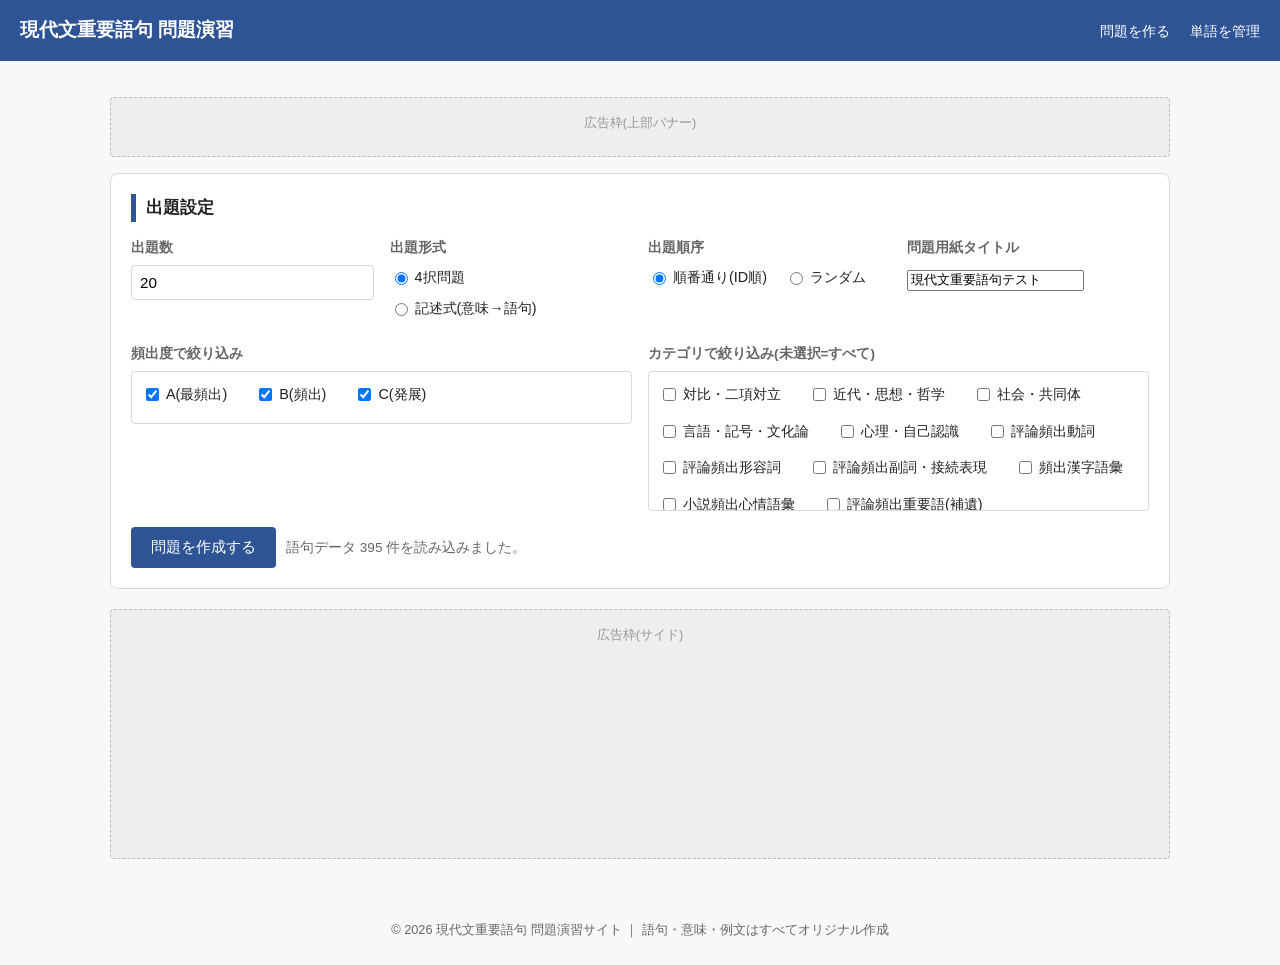
==== index.html @ 80427237 "Add files via upload" ====
<!DOCTYPE html>
<html lang="ja">
<head>
<meta charset="UTF-8">
<meta name="viewport" content="width=device-width, initial-scale=1.0">
<title>現代文重要語句 問題演習サイト</title>
<meta name="description" content="大学受験 現代文の頻出重要語句・抽象語を、4択問題または記述式問題として無料で出題・印刷できるサイトです。">
<link rel="stylesheet" href="style.css">
</head>
<body>

<header class="site-header">
  <h1>現代文重要語句 問題演習</h1>
  <nav>
    <a href="index.html">問題を作る</a>
    <a href="admin.html">単語を管理</a>
  </nav>
</header>

<main class="container">

  <div class="ad-slot top no-print">広告枠(上部バナー)</div>

  <div id="fileProtocolWarning" class="status-msg err no-print" style="display:none;">
    <strong>⚠ このページを file:// で直接開いているため、単語データ(data.json)を読み込めません。</strong><br>
    ブラウザのセキュリティ制限により、HTMLファイルをダブルクリックして開いた状態では
    data.json の読み込みがブロックされます。フォルダ内で以下のいずれかを行ってください。<br><br>
    ① フォルダをターミナルで開き <code>python3 -m http.server 8000</code> を実行し、
    ブラウザで <code>http://localhost:8000/index.html</code> にアクセスする<br>
    ② GitHub Pages / Netlify などにこのフォルダをアップロードして公開する<br><br>
    ※ 管理画面(admin.html)の「JSONファイルを選んで読み込む」はfile://でも動作しますが、
    このページ(出題ページ)の自動読み込みには上記の対応が必要です。
  </div>

  <section class="panel no-print">
    <h2>出題設定</h2>
    <div class="form-grid">
      <div class="form-row">
        <label for="numQuestions">出題数</label>
        <input type="number" id="numQuestions" min="1" max="395" value="20">
      </div>

      <div class="form-row">
        <label>出題形式</label>
        <div class="radio-group">
          <label><input type="radio" name="qtype" value="choice" checked> 4択問題</label>
          <label><input type="radio" name="qtype" value="write"> 記述式(意味→語句)</label>
        </div>
      </div>

      <div class="form-row">
        <label>出題順序</label>
        <div class="radio-group">
          <label><input type="radio" name="order" value="sequential" checked> 順番通り(ID順)</label>
          <label><input type="radio" name="order" value="random"> ランダム</label>
        </div>
      </div>

      <div class="form-row">
        <label for="sheetTitle">問題用紙タイトル</label>
        <input type="text" id="sheetTitle" value="現代文重要語句テスト">
      </div>
    </div>

    <div class="form-grid" style="margin-top:16px;">
      <div class="form-row">
        <label>頻出度で絞り込み</label>
        <div class="checkbox-group" id="freqFilter">
          <label><input type="checkbox" value="A" checked> A(最頻出)</label>
          <label><input type="checkbox" value="B" checked> B(頻出)</label>
          <label><input type="checkbox" value="C" checked> C(発展)</label>
        </div>
      </div>
      <div class="form-row">
        <label>カテゴリで絞り込み(未選択=すべて)</label>
        <div class="checkbox-group" id="categoryFilter">
          <!-- JSで動的生成 -->
        </div>
      </div>
    </div>

    <div class="actions">
      <button id="generateBtn">問題を作成する</button>
      <span id="dataStatus" style="align-self:center;color:var(--muted-color);font-size:0.85rem;"></span>
    </div>
  </section>

  <div class="ad-slot side no-print">広告枠(サイド)</div>

  <section id="resultArea" style="display:none;">
    <div class="actions no-print">
      <button id="printBtn">印刷する / PDF保存</button>
      <button id="regenerateBtn" class="secondary">同じ設定で作り直す</button>
    </div>

    <!-- 問題用紙 -->
    <div class="sheet" id="questionSheet"></div>

    <!-- 解答用紙(印刷時は新しいページから) -->
    <div class="sheet page-break" id="answerSheet"></div>
  </section>

</main>

<footer class="site-footer no-print">
  &copy; 2026 現代文重要語句 問題演習サイト ｜ 語句・意味・例文はすべてオリジナル作成
</footer>

<script src="quiz.js"></script>
</body>
</html>
---- style.css ----
/* ==========================================================
   現代文単語帳サイト 共通スタイル
   ========================================================== */
:root{
  --main-color:#2f5496;
  --accent-color:#c0504d;
  --bg-color:#f7f8fa;
  --card-bg:#ffffff;
  --border-color:#d9d9d9;
  --text-color:#222222;
  --muted-color:#666666;
  font-family:"Hiragino Kaku Gothic ProN","Yu Gothic","Meiryo",sans-serif;
}

*{box-sizing:border-box;}

body{
  margin:0;
  background:var(--bg-color);
  color:var(--text-color);
  line-height:1.7;
}

header.site-header{
  background:var(--main-color);
  color:#fff;
  padding:14px 20px;
  display:flex;
  align-items:center;
  justify-content:space-between;
  flex-wrap:wrap;
}
header.site-header h1{
  font-size:1.2rem;
  margin:0;
}
header.site-header nav a{
  color:#fff;
  text-decoration:none;
  margin-left:16px;
  font-size:0.9rem;
  border-bottom:1px solid transparent;
}
header.site-header nav a:hover{
  border-bottom-color:#fff;
}

main.container{
  max-width:1100px;
  margin:0 auto;
  padding:20px;
}

/* ---- 広告枠(プレースホルダー) ----
   実運用時はここに Google AdSense 等の広告タグを挿入してください。
   例: <script async src="https://pagead2.googlesyndication.com/pagead/js/adsbygoogle.js?client=ca-pub-XXXX"></script>
*/
.ad-slot{
  background:#eeeeee;
  border:1px dashed #bbbbbb;
  color:#999999;
  text-align:center;
  padding:14px;
  font-size:0.8rem;
  margin:16px 0;
  border-radius:4px;
}
.ad-slot.top{ min-height:60px; }
.ad-slot.side{ min-height:250px; }

.panel{
  background:var(--card-bg);
  border:1px solid var(--border-color);
  border-radius:8px;
  padding:20px;
  margin-bottom:20px;
}
.panel h2{
  margin-top:0;
  font-size:1.05rem;
  border-left:5px solid var(--main-color);
  padding-left:10px;
}

.form-grid{
  display:grid;
  grid-template-columns:repeat(auto-fit,minmax(220px,1fr));
  gap:16px;
}
.form-row label{
  display:block;
  font-size:0.85rem;
  font-weight:bold;
  margin-bottom:6px;
  color:var(--muted-color);
}
.form-row input[type=number],
.form-row select{
  width:100%;
  padding:8px;
  border:1px solid var(--border-color);
  border-radius:4px;
  font-size:0.95rem;
}
.radio-group label, .checkbox-group label{
  font-weight:normal;
  display:inline-flex;
  align-items:center;
  gap:4px;
  margin-right:14px;
  color:var(--text-color);
  font-size:0.9rem;
}
.checkbox-group{
  display:flex;
  flex-wrap:wrap;
  gap:6px 14px;
  max-height:140px;
  overflow-y:auto;
  border:1px solid var(--border-color);
  padding:10px;
  border-radius:4px;
}

button, .btn{
  background:var(--main-color);
  color:#fff;
  border:none;
  padding:10px 20px;
  font-size:0.95rem;
  border-radius:4px;
  cursor:pointer;
}
button.secondary{
  background:#777;
}
button.danger{
  background:var(--accent-color);
}
button:hover{ opacity:0.9; }

.actions{
  margin-top:16px;
  display:flex;
  gap:10px;
  flex-wrap:wrap;
}

/* ================= 問題用紙・解答用紙 ================= */
.sheet{
  background:#fff;
  border:1px solid var(--border-color);
  padding:16mm 14mm;
  margin:0 auto 24px auto;
  max-width:210mm;
  min-height:297mm;
}
.sheet-header{
  display:flex;
  justify-content:space-between;
  align-items:flex-end;
  border-bottom:2px solid var(--main-color);
  padding-bottom:8px;
  margin-bottom:14px;
}
.sheet-header h2{
  margin:0;
  font-size:1.15rem;
}
.sheet-meta{
  font-size:0.85rem;
  color:var(--muted-color);
  text-align:right;
}
.sheet-fillin{
  display:flex;
  gap:24px;
  font-size:0.85rem;
  margin-bottom:14px;
}
.sheet-fillin span{
  border-bottom:1px solid #999;
  display:inline-block;
  min-width:120px;
  padding:2px 4px;
}

.questions-2col{
  column-count:2;
  column-gap:10mm;
}
.questions-1col{
  column-count:1;
}

.q-item{
  break-inside:avoid;
  -webkit-column-break-inside:avoid;
  border:1px solid var(--border-color);
  border-radius:4px;
  padding:8px 10px;
  margin:0 0 8mm 0;
  font-size:0.85rem;
}
.q-item .q-num{
  font-weight:bold;
  color:var(--main-color);
  margin-right:4px;
}
.q-item .q-word{
  font-size:1rem;
  font-weight:bold;
  margin-bottom:4px;
}
.q-item .q-choices{
  list-style:none;
  margin:4px 0 0 0;
  padding:0;
}
.q-item .q-choices li{
  margin-bottom:2px;
}
.q-item .q-blank{
  border-bottom:1px solid #999;
  display:inline-block;
  min-width:140px;
  height:1.2em;
}

.answer-list{
  columns:3;
  column-gap:8mm;
  font-size:0.85rem;
}
.answer-list div{
  break-inside:avoid;
  margin-bottom:4px;
}

.page-break{
  page-break-before:always;
  break-before:page;
}

footer.site-footer{
  text-align:center;
  color:var(--muted-color);
  font-size:0.8rem;
  padding:24px 0;
}

/* ================= 印刷設定 ================= */
@media print{
  @page{
    size:A4 portrait;
    margin:12mm;
  }
  body{ background:#fff; }
  header.site-header, .no-print, .ad-slot{
    display:none !important;
  }
  main.container{
    max-width:none;
    padding:0;
  }
  .sheet{
    border:none;
    box-shadow:none;
    padding:0;
    margin:0;
    min-height:0;
    max-width:none;
  }
  .q-item{
    border-color:#ccc;
  }
}

/* ---- レスポンシブ(画面表示) ---- */
@media (max-width:700px){
  .questions-2col{ column-count:1; }
  .answer-list{ columns:2; }
}

/* ---- 管理画面用テーブル ---- */
table.word-table{
  width:100%;
  border-collapse:collapse;
  font-size:0.85rem;
}
table.word-table th, table.word-table td{
  border:1px solid var(--border-color);
  padding:6px 8px;
  text-align:left;
  vertical-align:top;
}
table.word-table th{
  background:#eef1f7;
  position:sticky;
  top:0;
}
table.word-table input, table.word-table select, table.word-table textarea{
  width:100%;
  border:1px solid var(--border-color);
  border-radius:3px;
  padding:4px;
  font-size:0.85rem;
  font-family:inherit;
}
table.word-table textarea{
  resize:vertical;
  min-height:2.4em;
}
.table-wrap{
  max-height:520px;
  overflow:auto;
  border:1px solid var(--border-color);
  border-radius:6px;
}
.badge{
  display:inline-block;
  padding:2px 8px;
  border-radius:10px;
  font-size:0.75rem;
  color:#fff;
}
.badge.A{ background:#c0504d; }
.badge.B{ background:#4f81bd; }
.badge.C{ background:#9bbb59; }

.status-msg{
  font-size:0.85rem;
  padding:8px 10px;
  border-radius:4px;
  margin-top:10px;
}
.status-msg.ok{ background:#eaf5ea; color:#2e7d32; }
.status-msg.err{ background:#fdecea; color:#c62828; }
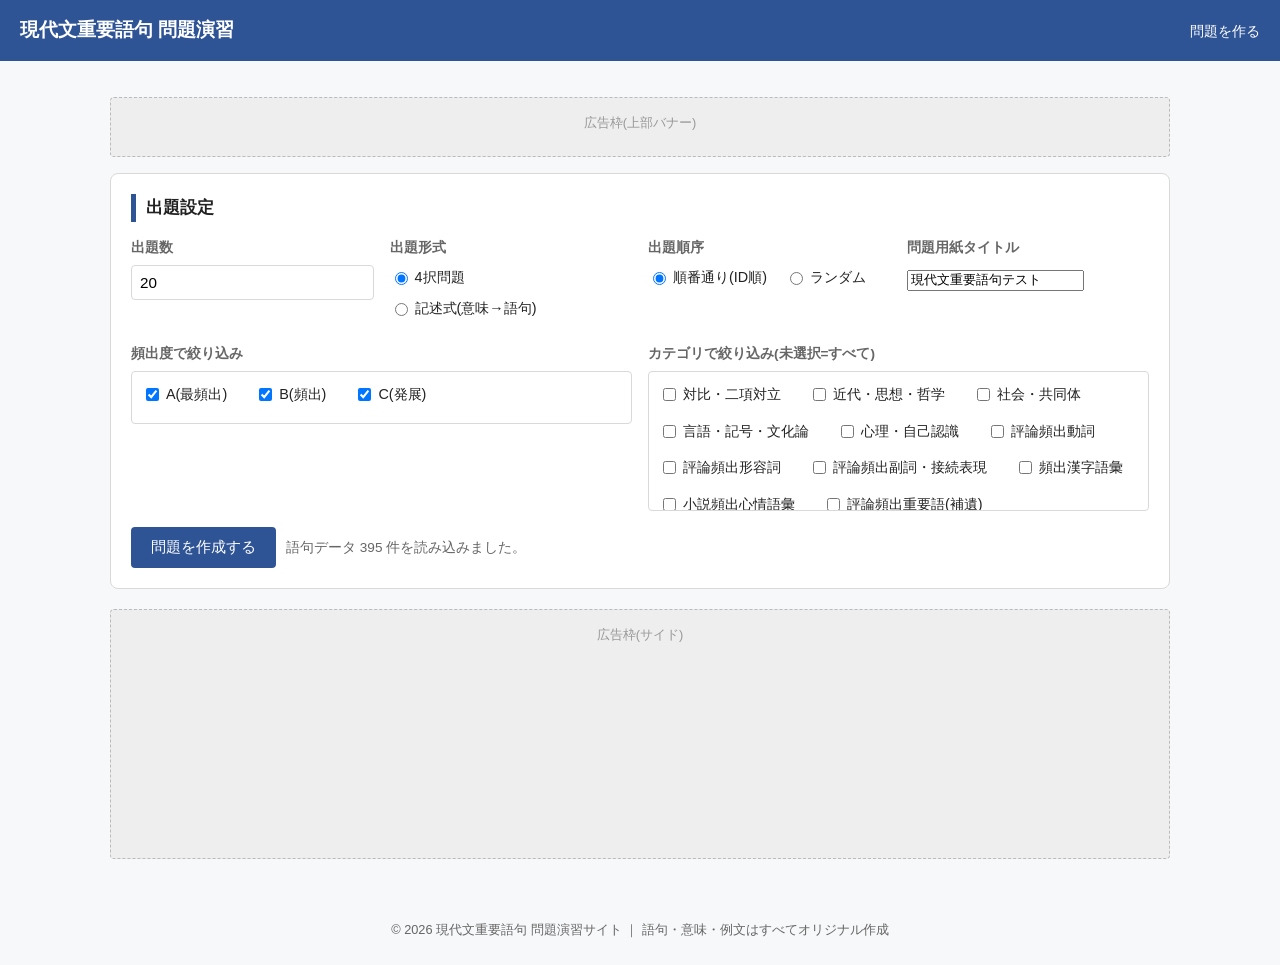
==== commit 8171b4a6: "Remove link to admin page from header" ====
--- a/index.html
+++ b/index.html
@@ -13,7 +13,6 @@
   <h1>現代文重要語句 問題演習</h1>
   <nav>
     <a href="index.html">問題を作る</a>
-    <a href="admin.html">単語を管理</a>
   </nav>
 </header>
 
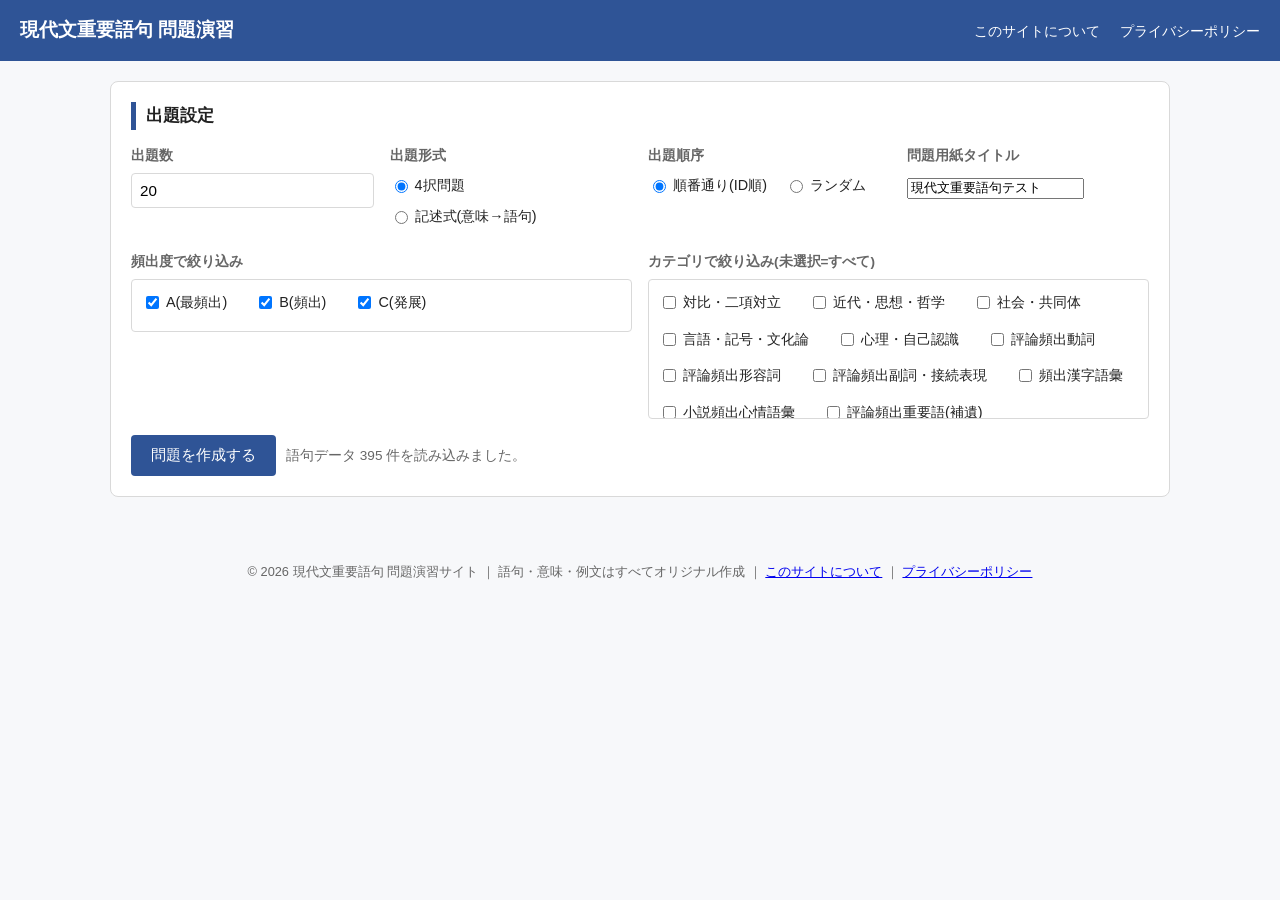
==== commit 9adc4cc5: "Add files via upload" ====
--- a/index.html
+++ b/index.html
@@ -6,30 +6,23 @@
 <title>現代文重要語句 問題演習サイト</title>
 <meta name="description" content="大学受験 現代文の頻出重要語句・抽象語を、4択問題または記述式問題として無料で出題・印刷できるサイトです。">
 <link rel="stylesheet" href="style.css">
+<!--
+  Google AdSense を導入する際は、この位置に読み込みスクリプトを追加してください。
+  <script async src="https://pagead2.googlesyndication.com/pagead/js/adsbygoogle.js?client=ca-pub-あなたのID"
+          crossorigin="anonymous"></script>
+-->
 </head>
 <body>
 
 <header class="site-header">
-  <h1>現代文重要語句 問題演習</h1>
+  <h1><a href="index.html" style="color:#fff;text-decoration:none;">現代文重要語句 問題演習</a></h1>
   <nav>
-    <a href="index.html">問題を作る</a>
+    <a href="about.html">このサイトについて</a>
+    <a href="privacy.html">プライバシーポリシー</a>
   </nav>
 </header>
 
 <main class="container">
-
-  <div class="ad-slot top no-print">広告枠(上部バナー)</div>
-
-  <div id="fileProtocolWarning" class="status-msg err no-print" style="display:none;">
-    <strong>⚠ このページを file:// で直接開いているため、単語データ(data.json)を読み込めません。</strong><br>
-    ブラウザのセキュリティ制限により、HTMLファイルをダブルクリックして開いた状態では
-    data.json の読み込みがブロックされます。フォルダ内で以下のいずれかを行ってください。<br><br>
-    ① フォルダをターミナルで開き <code>python3 -m http.server 8000</code> を実行し、
-    ブラウザで <code>http://localhost:8000/index.html</code> にアクセスする<br>
-    ② GitHub Pages / Netlify などにこのフォルダをアップロードして公開する<br><br>
-    ※ 管理画面(admin.html)の「JSONファイルを選んで読み込む」はfile://でも動作しますが、
-    このページ(出題ページ)の自動読み込みには上記の対応が必要です。
-  </div>
 
   <section class="panel no-print">
     <h2>出題設定</h2>
@@ -84,7 +77,14 @@
     </div>
   </section>
 
-  <div class="ad-slot side no-print">広告枠(サイド)</div>
+  <div id="fileProtocolWarning" class="status-msg err no-print" style="display:none;">
+    <strong>⚠ このページを file:// で直接開いているため、単語データ(data.json)を読み込めません。</strong><br>
+    ブラウザのセキュリティ制限により、HTMLファイルをダブルクリックして開いた状態では
+    data.json の読み込みがブロックされます。フォルダ内で以下のいずれかを行ってください。<br><br>
+    ① フォルダをターミナルで開き <code>python3 -m http.server 8000</code> を実行し、
+    ブラウザで <code>http://localhost:8000/index.html</code> にアクセスする<br>
+    ② GitHub Pages / Netlify などにこのフォルダをアップロードして公開する
+  </div>
 
   <section id="resultArea" style="display:none;">
     <div class="actions no-print">
@@ -102,7 +102,8 @@
 </main>
 
 <footer class="site-footer no-print">
-  &copy; 2026 現代文重要語句 問題演習サイト ｜ 語句・意味・例文はすべてオリジナル作成
+  &copy; 2026 現代文重要語句 問題演習サイト ｜ 語句・意味・例文はすべてオリジナル作成 ｜
+  <a href="about.html">このサイトについて</a> ｜ <a href="privacy.html">プライバシーポリシー</a>
 </footer>
 
 <script src="quiz.js"></script>
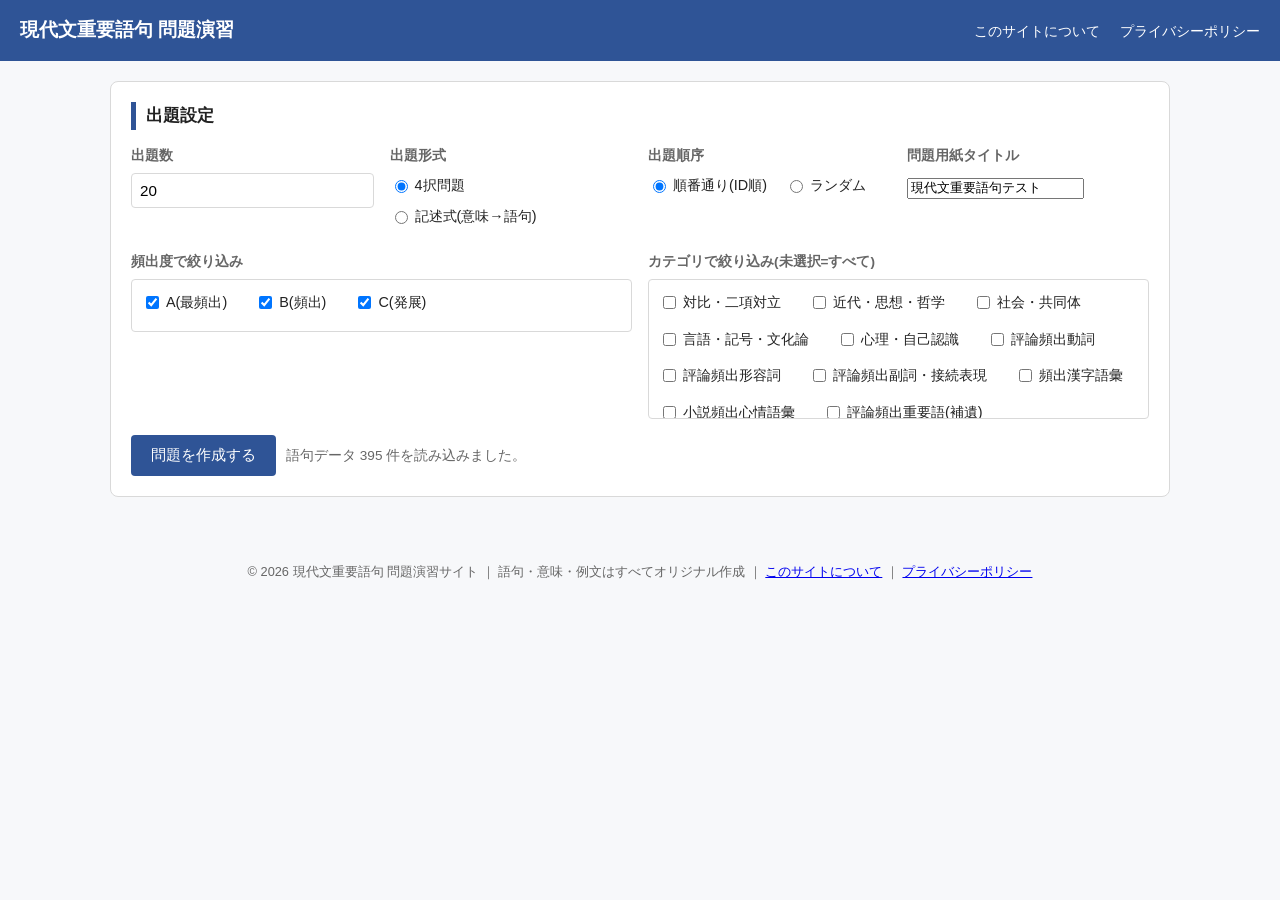
==== commit 5eb8a128: "Add files via upload" ====
--- a/index.html
+++ b/index.html
@@ -6,11 +6,8 @@
 <title>現代文重要語句 問題演習サイト</title>
 <meta name="description" content="大学受験 現代文の頻出重要語句・抽象語を、4択問題または記述式問題として無料で出題・印刷できるサイトです。">
 <link rel="stylesheet" href="style.css">
-<!--
-  Google AdSense を導入する際は、この位置に読み込みスクリプトを追加してください。
-  <script async src="https://pagead2.googlesyndication.com/pagead/js/adsbygoogle.js?client=ca-pub-あなたのID"
-          crossorigin="anonymous"></script>
--->
+<script async src="https://pagead2.googlesyndication.com/pagead/js/adsbygoogle.js?client=ca-pub-2650912204235423"
+        crossorigin="anonymous"></script>
 </head>
 <body>
 
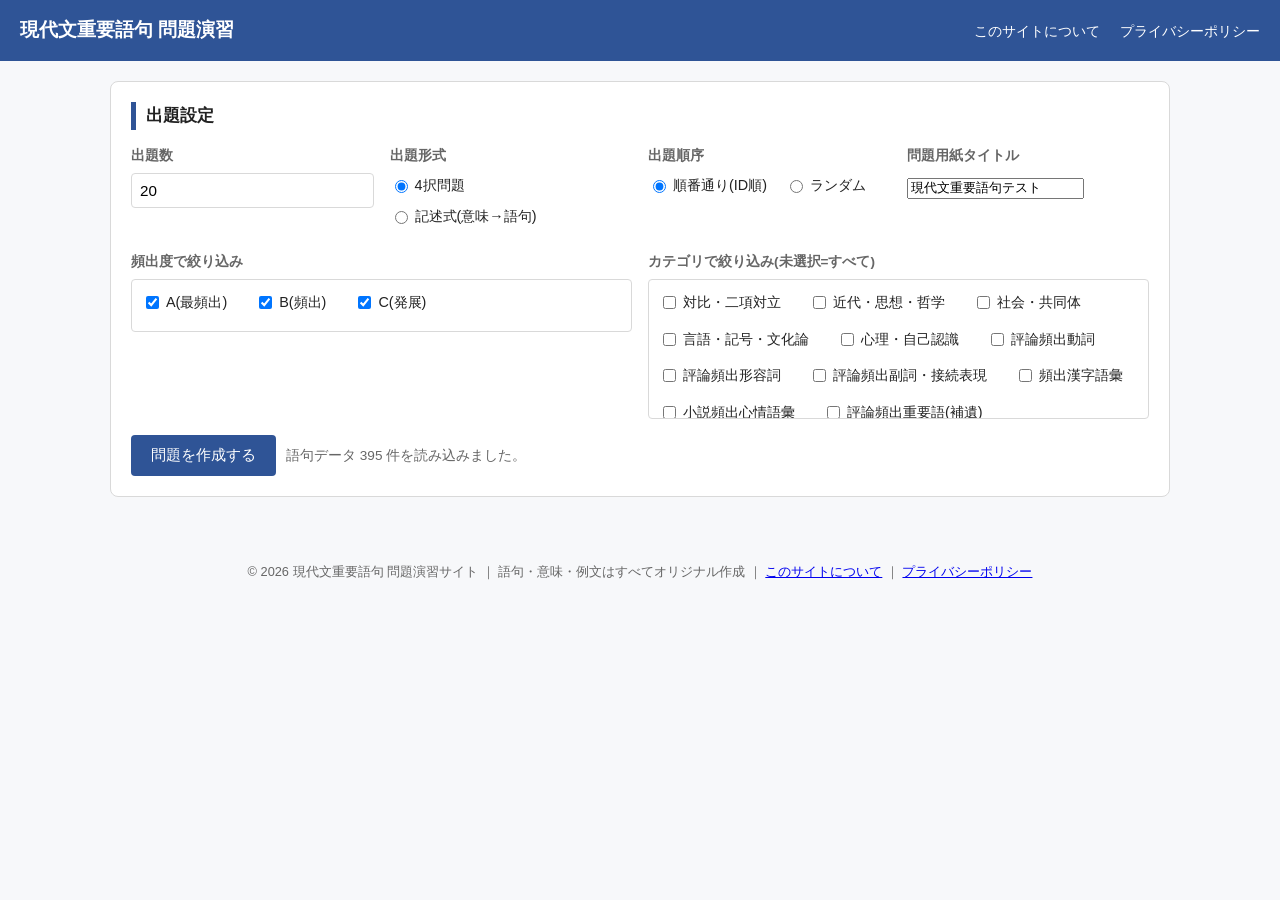
==== commit 5f0e451f: "Add files via upload" ====
--- a/index.html
+++ b/index.html
@@ -5,6 +5,7 @@
 <meta name="viewport" content="width=device-width, initial-scale=1.0">
 <title>現代文重要語句 問題演習サイト</title>
 <meta name="description" content="大学受験 現代文の頻出重要語句・抽象語を、4択問題または記述式問題として無料で出題・印刷できるサイトです。">
+<meta name="google-site-verification" content="zZz07qkhkioGVlOYGTrZTfJvX61UQoO0S4e8xtLHUlw" />
 <link rel="stylesheet" href="style.css">
 <script async src="https://pagead2.googlesyndication.com/pagead/js/adsbygoogle.js?client=ca-pub-2650912204235423"
         crossorigin="anonymous"></script>
